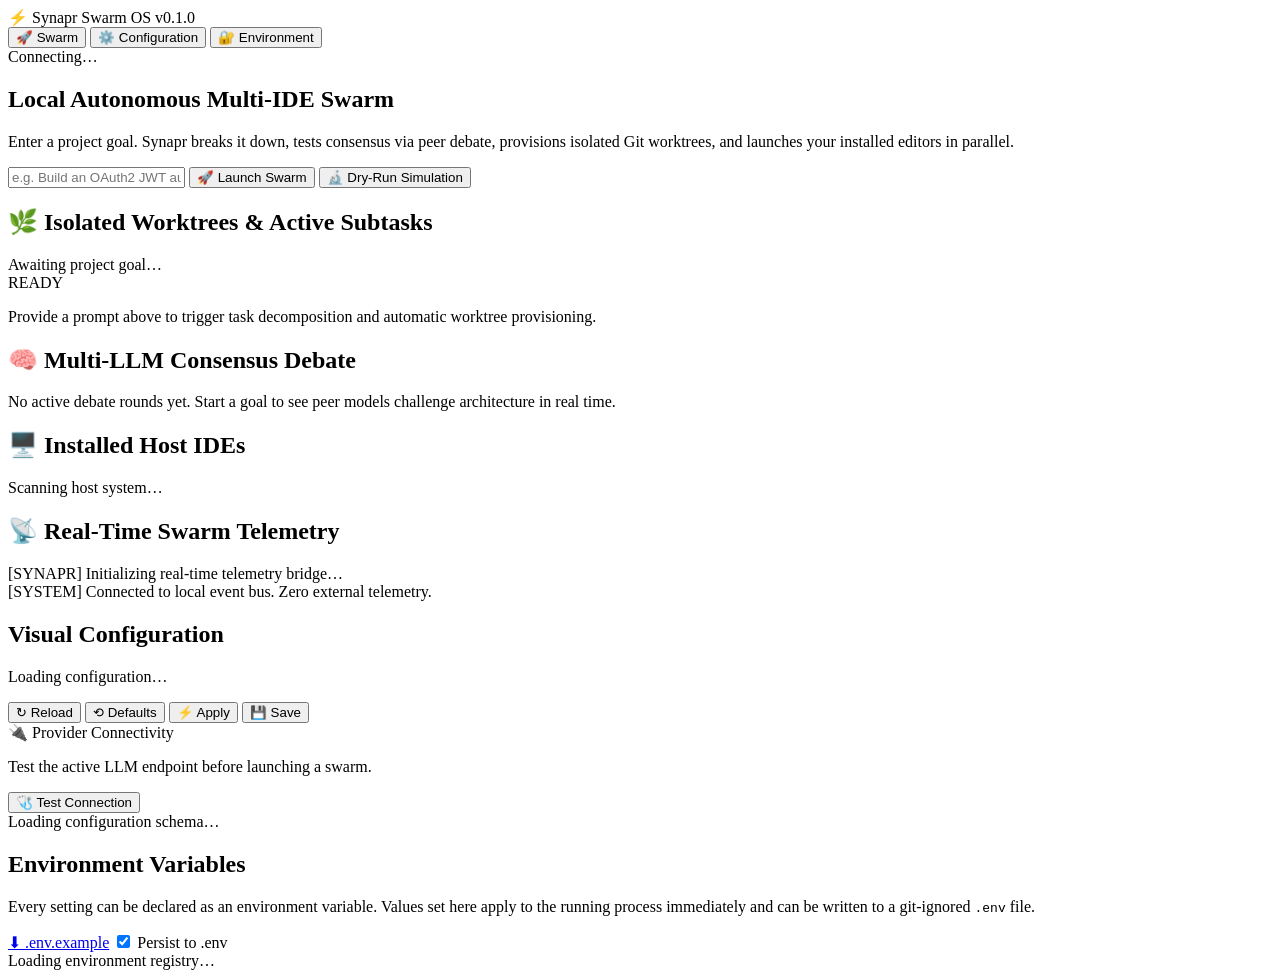
==== synapr/web/static/index.html @ 5b34129c "feat(web): add visual configuration to the live dashboard - New Configuration and Environment tabs r" ====
<!DOCTYPE html>
<html lang="en">
<head>
  <meta charset="UTF-8">
  <meta name="viewport" content="width=device-width, initial-scale=1.0">
  <title>Synapr ⚡ Local Multi-IDE AI Swarm</title>
  <!-- 100% local assets: no external fonts, CDNs or trackers are ever requested. -->
  <link rel="stylesheet" href="/assets/styles.css">
</head>
<body>
  <header class="navbar">
    <div class="brand">
      <span class="brand-mark">⚡ Synapr Swarm OS</span>
      <span class="brand-version" id="brand-version">v0.1.0</span>
    </div>

    <nav class="tabs" role="tablist">
      <button class="tab is-active" role="tab" data-view="swarm">🚀 Swarm</button>
      <button class="tab" role="tab" data-view="config">⚙️ Configuration</button>
      <button class="tab" role="tab" data-view="env">🔐 Environment</button>
    </nav>

    <div class="badge-status" id="status-badge" title="Active LLM provider and base branch">
      <span class="badge-pulse"></span>
      <span id="system-status-text">Connecting…</span>
    </div>
  </header>

  <main class="container">
    <!-- ───────────────────────────── Swarm view ───────────────────────────── -->
    <section class="view is-active" id="view-swarm">
      <div class="hero-panel">
        <h1 class="hero-title">Local Autonomous Multi-IDE Swarm</h1>
        <p class="hero-sub">
          Enter a project goal. Synapr breaks it down, tests consensus via peer debate,
          provisions isolated Git worktrees, and launches your installed editors in parallel.
        </p>
        <div class="input-row">
          <input type="text" id="goal-input" class="goal-input"
                 placeholder="e.g. Build an OAuth2 JWT authentication layer with Redis rate-limiting and unit tests">
          <button class="btn btn-primary" id="btn-launch">🚀 Launch Swarm</button>
          <button class="btn btn-secondary" id="btn-dry-run">🔬 Dry-Run Simulation</button>
        </div>
      </div>

      <div class="grid-2">
        <div>
          <h2 class="section-title">🌿 Isolated Worktrees &amp; Active Subtasks</h2>
          <div id="tasks-container">
            <div class="task-card">
              <div class="task-header">
                <div class="task-title">Awaiting project goal…</div>
                <span class="tag tag-vscode">READY</span>
              </div>
              <p class="muted">
                Provide a prompt above to trigger task decomposition and automatic worktree provisioning.
              </p>
            </div>
          </div>

          <h2 class="section-title mt">🧠 Multi-LLM Consensus Debate</h2>
          <div class="card" id="debate-panel">
            <p class="muted">No active debate rounds yet. Start a goal to see peer models challenge
              architecture in real time.</p>
          </div>
        </div>

        <div>
          <h2 class="section-title">🖥️ Installed Host IDEs</h2>
          <div class="card compact" id="editors-container">
            <div class="muted small">Scanning host system…</div>
          </div>

          <h2 class="section-title">📡 Real-Time Swarm Telemetry</h2>
          <div class="terminal-box" id="terminal-logs">
            <div class="terminal-line log-info">[SYNAPR] Initializing real-time telemetry bridge…</div>
            <div class="terminal-line log-success">[SYSTEM] Connected to local event bus. Zero external telemetry.</div>
          </div>
        </div>
      </div>
    </section>

    <!-- ────────────────────────── Configuration view ────────────────────────── -->
    <section class="view" id="view-config">
      <div class="hero-panel slim">
        <div class="hero-row">
          <div>
            <h1 class="hero-title">Visual Configuration</h1>
            <p class="hero-sub" id="config-source">Loading configuration…</p>
          </div>
          <div class="action-row">
            <button class="btn btn-ghost" id="btn-config-reload" title="Discard changes and reload from disk">↻ Reload</button>
            <button class="btn btn-ghost" id="btn-config-reset" title="Restore built-in defaults">⟲ Defaults</button>
            <button class="btn btn-secondary" id="btn-config-apply" title="Apply to the running process without writing a file">⚡ Apply</button>
            <button class="btn btn-primary" id="btn-config-save" title="Apply and write synapr.config.json">💾 Save</button>
          </div>
        </div>
        <div class="notice" id="config-dirty" hidden>You have unsaved changes.</div>
        <div class="notice notice-warn" id="config-errors" hidden></div>
      </div>

      <div class="card provider-card">
        <div class="provider-row">
          <div>
            <div class="section-title compact">🔌 Provider Connectivity</div>
            <p class="muted small" id="provider-detail">Test the active LLM endpoint before launching a swarm.</p>
          </div>
          <button class="btn btn-secondary" id="btn-test-provider">🩺 Test Connection</button>
        </div>
      </div>

      <div id="config-sections" class="config-sections">
        <div class="card"><div class="muted">Loading configuration schema…</div></div>
      </div>
    </section>

    <!-- ─────────────────────────── Environment view ─────────────────────────── -->
    <section class="view" id="view-env">
      <div class="hero-panel slim">
        <div class="hero-row">
          <div>
            <h1 class="hero-title">Environment Variables</h1>
            <p class="hero-sub">
              Every setting can be declared as an environment variable. Values set here apply to the
              running process immediately and can be written to a git-ignored <code>.env</code> file.
            </p>
          </div>
          <div class="action-row">
            <a class="btn btn-ghost" href="/api/config/env/example" download=".env.example">⬇ .env.example</a>
            <label class="switch" title="Also write the variables to the project .env file">
              <input type="checkbox" id="env-persist" checked>
              <span>Persist to .env</span>
            </label>
          </div>
        </div>
      </div>
      <div class="card" id="env-table-card">
        <div class="muted">Loading environment registry…</div>
      </div>
    </section>
  </main>

  <div class="toast-stack" id="toast-stack" aria-live="polite"></div>
  <script src="/assets/app.js"></script>
</body>
</html>
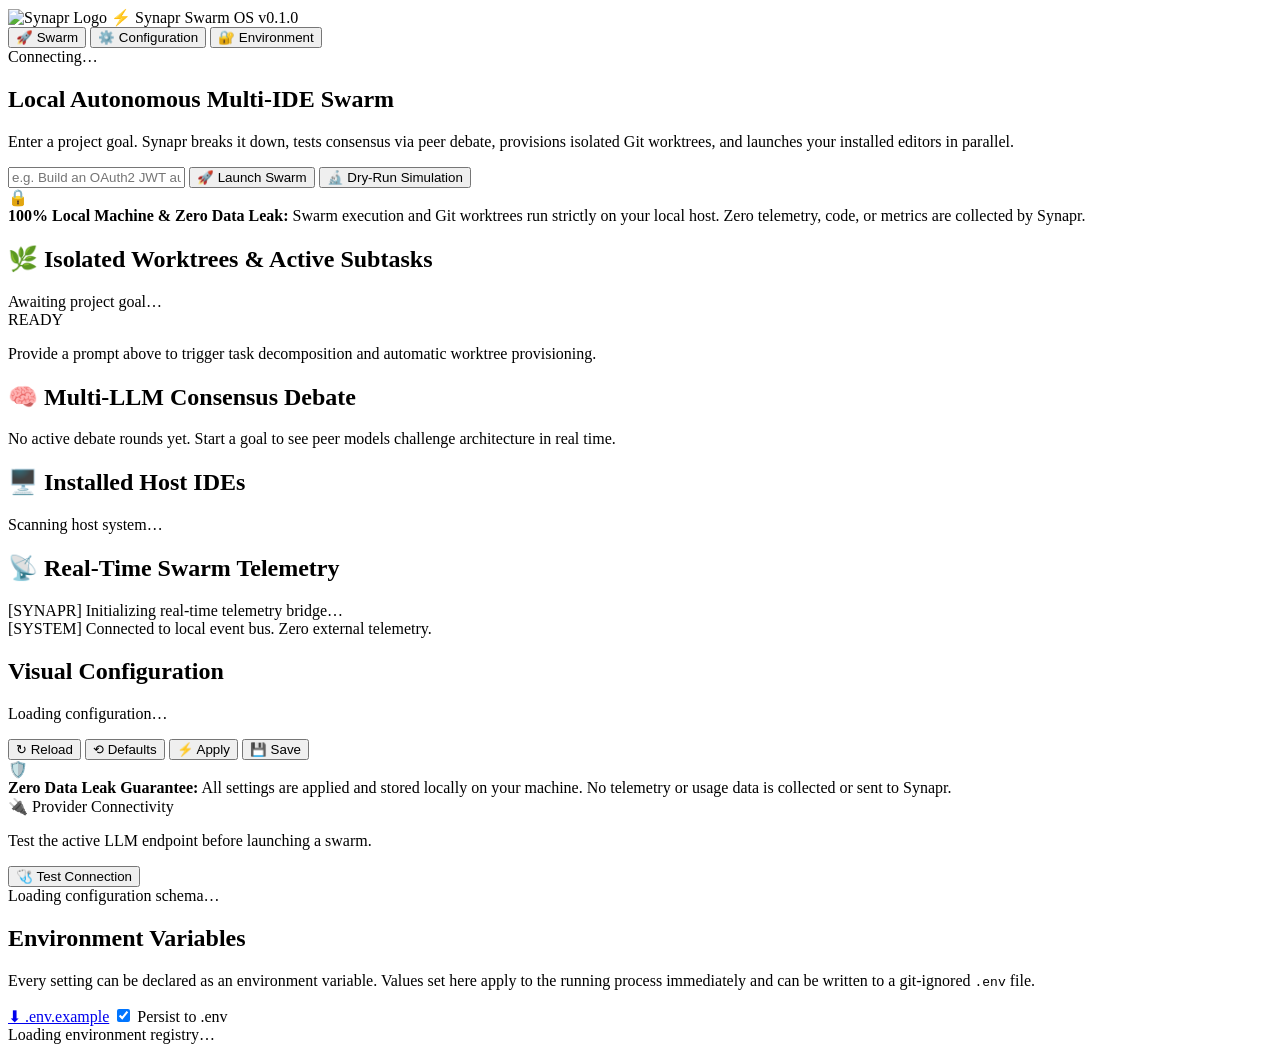
==== commit 6eb66d93: "feat: add multi-platform packaging, Inno Setup installer, app icon, and release workflow" ====
--- a/synapr/web/static/index.html
+++ b/synapr/web/static/index.html
@@ -5,11 +5,13 @@
   <meta name="viewport" content="width=device-width, initial-scale=1.0">
   <title>Synapr ⚡ Local Multi-IDE AI Swarm</title>
   <!-- 100% local assets: no external fonts, CDNs or trackers are ever requested. -->
+  <link rel="icon" type="image/x-icon" href="/assets/image.ico">
   <link rel="stylesheet" href="/assets/styles.css">
 </head>
 <body>
   <header class="navbar">
     <div class="brand">
+      <img src="/assets/image.ico" alt="Synapr Logo" class="brand-logo" width="28" height="28">
       <span class="brand-mark">⚡ Synapr Swarm OS</span>
       <span class="brand-version" id="brand-version">v0.1.0</span>
     </div>
@@ -41,6 +43,11 @@
           <button class="btn btn-primary" id="btn-launch">🚀 Launch Swarm</button>
           <button class="btn btn-secondary" id="btn-dry-run">🔬 Dry-Run Simulation</button>
         </div>
+      </div>
+
+      <div class="airgap-banner">
+        <span class="airgap-icon">🔒</span>
+        <div><strong>100% Local Machine &amp; Zero Data Leak:</strong> Swarm execution and Git worktrees run strictly on your local host. Zero telemetry, code, or metrics are collected by Synapr.</div>
       </div>
 
       <div class="grid-2">
@@ -99,6 +106,11 @@
         <div class="notice notice-warn" id="config-errors" hidden></div>
       </div>
 
+      <div class="airgap-banner">
+        <span class="airgap-icon">🛡️</span>
+        <div><strong>Zero Data Leak Guarantee:</strong> All settings are applied and stored locally on your machine. No telemetry or usage data is collected or sent to Synapr.</div>
+      </div>
+
       <div class="card provider-card">
         <div class="provider-row">
           <div>
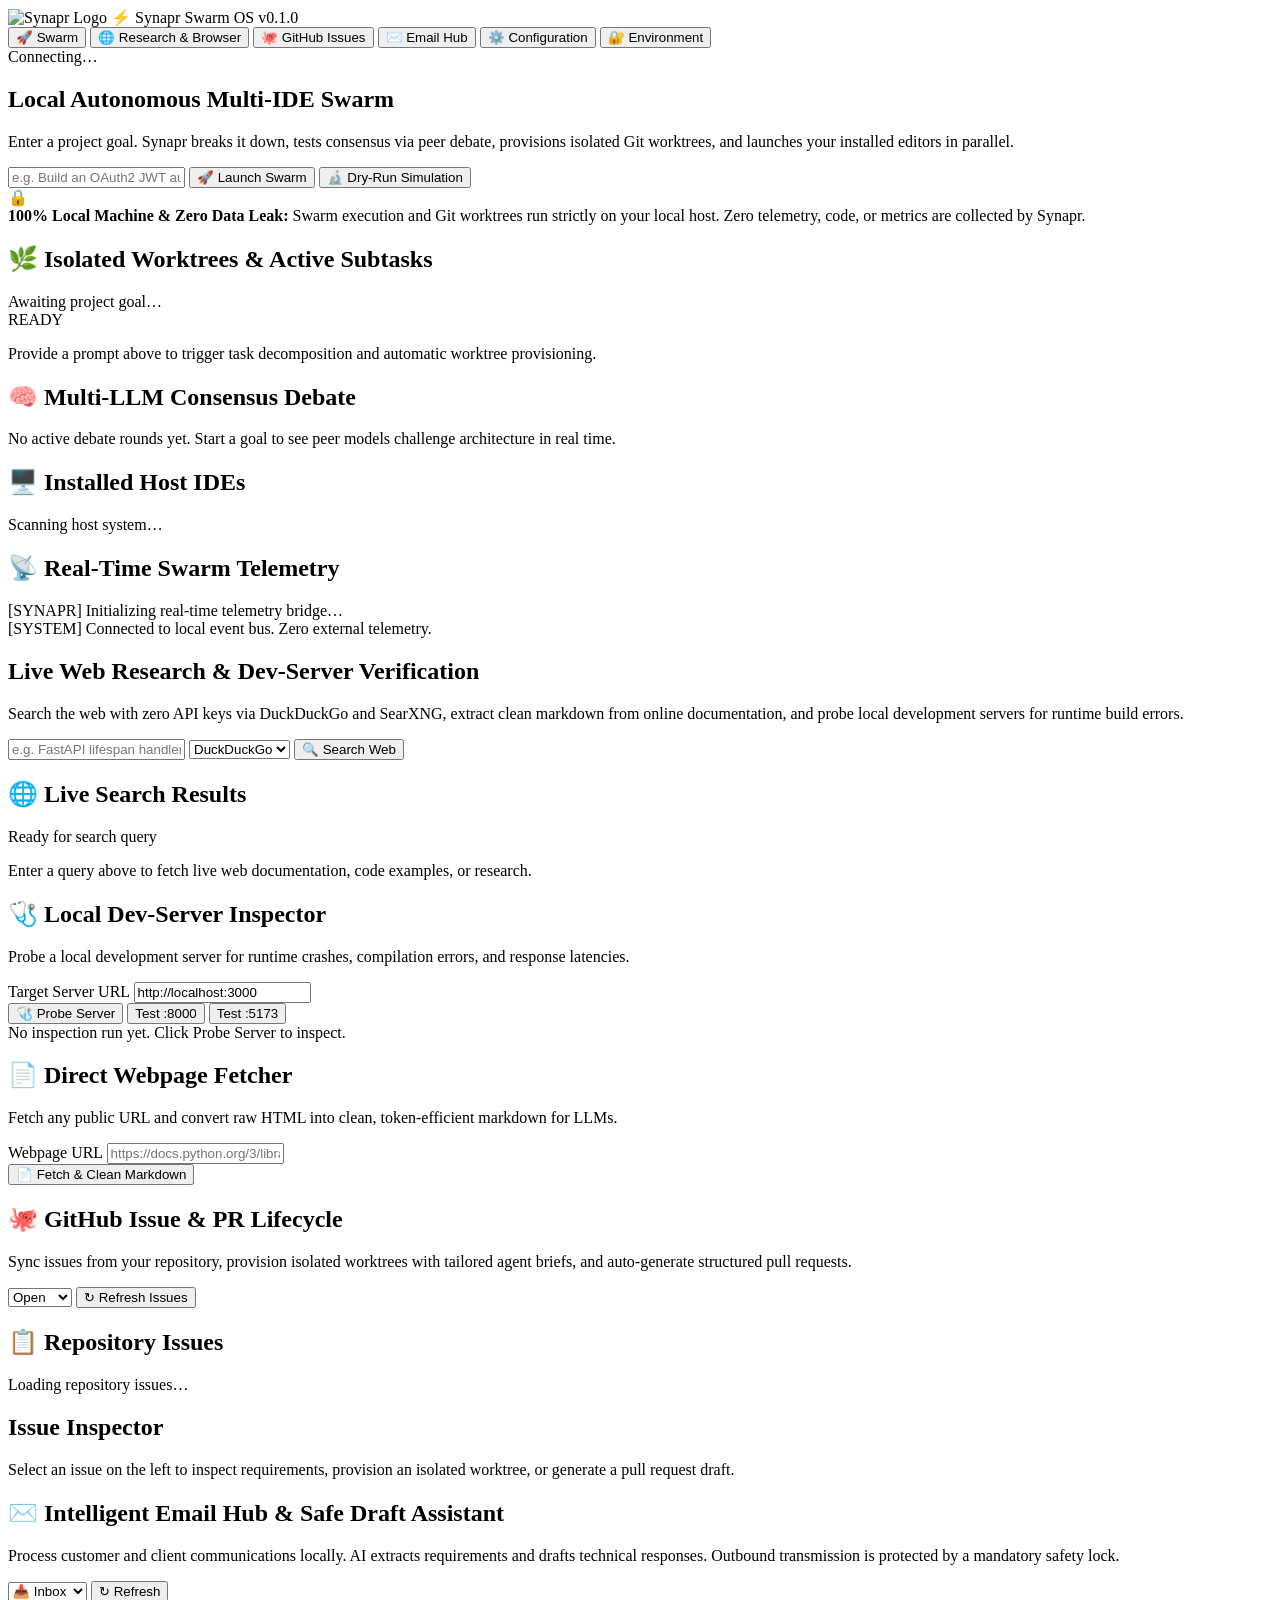
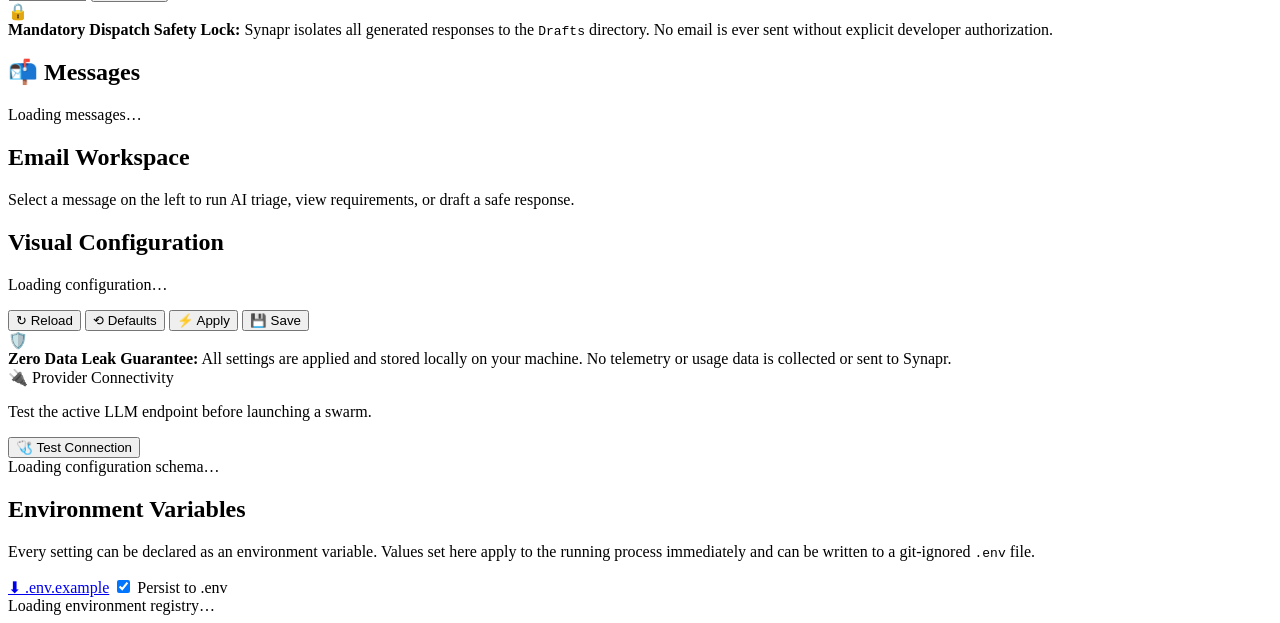
==== commit f8658643: "feat: implement web research search engine, email gateway, and github issue tracker - FUTURE_EXPANSI" ====
--- a/synapr/web/static/index.html
+++ b/synapr/web/static/index.html
@@ -18,6 +18,9 @@
 
     <nav class="tabs" role="tablist">
       <button class="tab is-active" role="tab" data-view="swarm">🚀 Swarm</button>
+      <button class="tab" role="tab" data-view="research">🌐 Research &amp; Browser</button>
+      <button class="tab" role="tab" data-view="github">🐙 GitHub Issues</button>
+      <button class="tab" role="tab" data-view="email">✉️ Email Hub</button>
       <button class="tab" role="tab" data-view="config">⚙️ Configuration</button>
       <button class="tab" role="tab" data-view="env">🔐 Environment</button>
     </nav>
@@ -87,6 +90,170 @@
       </div>
     </section>
 
+    <!-- ────────────────────────── Research & Browser view ────────────────────────── -->
+    <section class="view" id="view-research">
+      <div class="hero-panel">
+        <h1 class="hero-title">Live Web Research &amp; Dev-Server Verification</h1>
+        <p class="hero-sub">
+          Search the web with zero API keys via DuckDuckGo and SearXNG, extract clean markdown from online documentation,
+          and probe local development servers for runtime build errors.
+        </p>
+        <div class="input-row">
+          <input type="text" id="search-input" class="goal-input" placeholder="e.g. FastAPI lifespan handlers vs startup events or React 19 useActionState">
+          <select id="search-engine" class="select" style="max-width: 170px;">
+            <option value="duckduckgo">DuckDuckGo</option>
+            <option value="searxng">SearXNG</option>
+          </select>
+          <button class="btn btn-primary" id="btn-search">🔍 Search Web</button>
+        </div>
+      </div>
+
+      <div class="grid-2">
+        <div>
+          <div class="card">
+            <div class="card-head-row">
+              <h2 class="section-title compact">🌐 Live Search Results</h2>
+              <span class="muted small" id="search-status-text">Ready for search query</span>
+            </div>
+            <div id="search-results-container" class="results-container">
+              <p class="muted">Enter a query above to fetch live web documentation, code examples, or research.</p>
+            </div>
+          </div>
+
+          <div class="card" id="article-reader-card" style="display: none;">
+            <div class="card-head-row">
+              <h3 class="section-title compact" id="reader-title">📄 Webpage Reader</h3>
+              <div class="action-row">
+                <button class="btn btn-ghost btn-sm" id="btn-copy-markdown">📋 Copy Markdown</button>
+                <button class="btn btn-secondary btn-sm" id="btn-feed-swarm">🚀 Feed to Swarm</button>
+                <button class="btn btn-ghost btn-sm" id="btn-close-reader">✕ Close</button>
+              </div>
+            </div>
+            <div class="reader-meta" id="reader-meta"></div>
+            <pre class="reader-content" id="reader-content"></pre>
+          </div>
+        </div>
+
+        <div>
+          <div class="card">
+            <h2 class="section-title">🩺 Local Dev-Server Inspector</h2>
+            <p class="muted small mb">Probe a local development server for runtime crashes, compilation errors, and response latencies.</p>
+            <div class="field">
+              <label class="field-label" for="localhost-url">Target Server URL</label>
+              <input type="text" id="localhost-url" class="input" value="http://localhost:3000">
+            </div>
+            <div class="action-row mt">
+              <button class="btn btn-secondary" id="btn-probe-localhost">🩺 Probe Server</button>
+              <button class="btn btn-ghost" id="btn-probe-8000">Test :8000</button>
+              <button class="btn btn-ghost" id="btn-probe-5173">Test :5173</button>
+            </div>
+            <div id="localhost-result-box" class="probe-box mt">
+              <div class="muted small">No inspection run yet. Click Probe Server to inspect.</div>
+            </div>
+          </div>
+
+          <div class="card">
+            <h2 class="section-title">📄 Direct Webpage Fetcher</h2>
+            <p class="muted small mb">Fetch any public URL and convert raw HTML into clean, token-efficient markdown for LLMs.</p>
+            <div class="field">
+              <label class="field-label" for="fetch-url-input">Webpage URL</label>
+              <input type="text" id="fetch-url-input" class="input" placeholder="https://docs.python.org/3/library/asyncio.html">
+            </div>
+            <div class="action-row mt">
+              <button class="btn btn-primary" id="btn-fetch-url">📄 Fetch &amp; Clean Markdown</button>
+            </div>
+          </div>
+        </div>
+      </div>
+    </section>
+
+    <!-- ────────────────────────── GitHub Issues view ────────────────────────── -->
+    <section class="view" id="view-github">
+      <div class="hero-panel slim">
+        <div class="hero-row">
+          <div>
+            <h1 class="hero-title">🐙 GitHub Issue &amp; PR Lifecycle</h1>
+            <p class="hero-sub">
+              Sync issues from your repository, provision isolated worktrees with tailored agent briefs,
+              and auto-generate structured pull requests.
+            </p>
+          </div>
+          <div class="action-row">
+            <select id="github-state-filter" class="select" style="max-width: 130px;">
+              <option value="open">Open</option>
+              <option value="closed">Closed</option>
+              <option value="all">All</option>
+            </select>
+            <button class="btn btn-secondary" id="btn-refresh-issues">↻ Refresh Issues</button>
+          </div>
+        </div>
+      </div>
+
+      <div class="grid-2">
+        <div>
+          <h2 class="section-title">📋 Repository Issues</h2>
+          <div id="github-issues-container">
+            <div class="card"><div class="muted">Loading repository issues…</div></div>
+          </div>
+        </div>
+
+        <div>
+          <div class="card sticky-panel" id="github-detail-panel">
+            <h2 class="section-title" id="github-detail-title">Issue Inspector</h2>
+            <div id="github-detail-body">
+              <p class="muted">Select an issue on the left to inspect requirements, provision an isolated worktree, or generate a pull request draft.</p>
+            </div>
+          </div>
+        </div>
+      </div>
+    </section>
+
+    <!-- ─────────────────────────── Email Hub view ─────────────────────────── -->
+    <section class="view" id="view-email">
+      <div class="hero-panel slim">
+        <div class="hero-row">
+          <div>
+            <h1 class="hero-title">✉️ Intelligent Email Hub &amp; Safe Draft Assistant</h1>
+            <p class="hero-sub">
+              Process customer and client communications locally. AI extracts requirements and drafts technical responses.
+              Outbound transmission is protected by a mandatory safety lock.
+            </p>
+          </div>
+          <div class="action-row">
+            <select id="mail-folder-select" class="select" style="max-width: 130px;">
+              <option value="inbox">📥 Inbox</option>
+              <option value="drafts">📝 Drafts</option>
+              <option value="sent">📤 Sent</option>
+            </select>
+            <button class="btn btn-secondary" id="btn-refresh-mail">↻ Refresh</button>
+          </div>
+        </div>
+      </div>
+
+      <div class="airgap-banner">
+        <span class="airgap-icon">🔒</span>
+        <div><strong>Mandatory Dispatch Safety Lock:</strong> Synapr isolates all generated responses to the <code>Drafts</code> directory. No email is ever sent without explicit developer authorization.</div>
+      </div>
+
+      <div class="grid-2">
+        <div>
+          <h2 class="section-title">📬 Messages</h2>
+          <div id="mail-list-container">
+            <div class="card"><div class="muted">Loading messages…</div></div>
+          </div>
+        </div>
+
+        <div>
+          <div class="card sticky-panel" id="mail-detail-panel">
+            <h2 class="section-title" id="mail-detail-title">Email Workspace</h2>
+            <div id="mail-detail-body">
+              <p class="muted">Select a message on the left to run AI triage, view requirements, or draft a safe response.</p>
+            </div>
+          </div>
+        </div>
+      </div>
+    </section>
+
     <!-- ────────────────────────── Configuration view ────────────────────────── -->
     <section class="view" id="view-config">
       <div class="hero-panel slim">
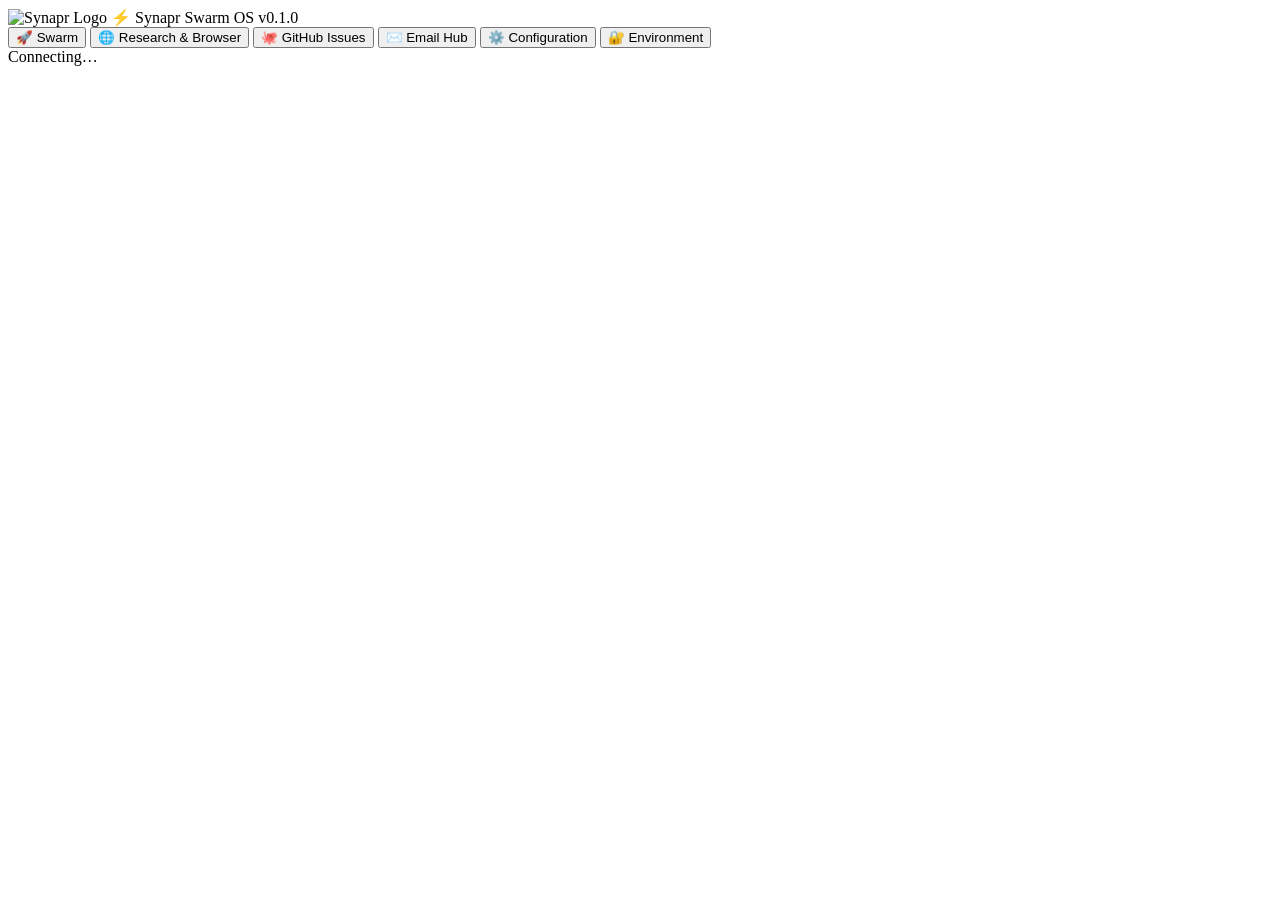
==== commit 2a66e9b2: "refactor: modularize oversized components Co-authored-by: arena-agent <297053741+arena-agent@users.n" ====
--- a/synapr/web/static/index.html
+++ b/synapr/web/static/index.html
@@ -7,6 +7,7 @@
   <!-- 100% local assets: no external fonts, CDNs or trackers are ever requested. -->
   <link rel="icon" type="image/x-icon" href="/assets/image.ico">
   <link rel="stylesheet" href="/assets/styles.css">
+  <link rel="stylesheet" href="/assets/styles-views.css">
 </head>
 <body>
   <header class="navbar">
@@ -32,294 +33,23 @@
   </header>
 
   <main class="container">
-    <!-- ───────────────────────────── Swarm view ───────────────────────────── -->
-    <section class="view is-active" id="view-swarm">
-      <div class="hero-panel">
-        <h1 class="hero-title">Local Autonomous Multi-IDE Swarm</h1>
-        <p class="hero-sub">
-          Enter a project goal. Synapr breaks it down, tests consensus via peer debate,
-          provisions isolated Git worktrees, and launches your installed editors in parallel.
-        </p>
-        <div class="input-row">
-          <input type="text" id="goal-input" class="goal-input"
-                 placeholder="e.g. Build an OAuth2 JWT authentication layer with Redis rate-limiting and unit tests">
-          <button class="btn btn-primary" id="btn-launch">🚀 Launch Swarm</button>
-          <button class="btn btn-secondary" id="btn-dry-run">🔬 Dry-Run Simulation</button>
-        </div>
-      </div>
-
-      <div class="airgap-banner">
-        <span class="airgap-icon">🔒</span>
-        <div><strong>100% Local Machine &amp; Zero Data Leak:</strong> Swarm execution and Git worktrees run strictly on your local host. Zero telemetry, code, or metrics are collected by Synapr.</div>
-      </div>
-
-      <div class="grid-2">
-        <div>
-          <h2 class="section-title">🌿 Isolated Worktrees &amp; Active Subtasks</h2>
-          <div id="tasks-container">
-            <div class="task-card">
-              <div class="task-header">
-                <div class="task-title">Awaiting project goal…</div>
-                <span class="tag tag-vscode">READY</span>
-              </div>
-              <p class="muted">
-                Provide a prompt above to trigger task decomposition and automatic worktree provisioning.
-              </p>
-            </div>
-          </div>
-
-          <h2 class="section-title mt">🧠 Multi-LLM Consensus Debate</h2>
-          <div class="card" id="debate-panel">
-            <p class="muted">No active debate rounds yet. Start a goal to see peer models challenge
-              architecture in real time.</p>
-          </div>
-        </div>
-
-        <div>
-          <h2 class="section-title">🖥️ Installed Host IDEs</h2>
-          <div class="card compact" id="editors-container">
-            <div class="muted small">Scanning host system…</div>
-          </div>
-
-          <h2 class="section-title">📡 Real-Time Swarm Telemetry</h2>
-          <div class="terminal-box" id="terminal-logs">
-            <div class="terminal-line log-info">[SYNAPR] Initializing real-time telemetry bridge…</div>
-            <div class="terminal-line log-success">[SYSTEM] Connected to local event bus. Zero external telemetry.</div>
-          </div>
-        </div>
-      </div>
-    </section>
-
-    <!-- ────────────────────────── Research & Browser view ────────────────────────── -->
-    <section class="view" id="view-research">
-      <div class="hero-panel">
-        <h1 class="hero-title">Live Web Research &amp; Dev-Server Verification</h1>
-        <p class="hero-sub">
-          Search the web with zero API keys via DuckDuckGo and SearXNG, extract clean markdown from online documentation,
-          and probe local development servers for runtime build errors.
-        </p>
-        <div class="input-row">
-          <input type="text" id="search-input" class="goal-input" placeholder="e.g. FastAPI lifespan handlers vs startup events or React 19 useActionState">
-          <select id="search-engine" class="select" style="max-width: 170px;">
-            <option value="duckduckgo">DuckDuckGo</option>
-            <option value="searxng">SearXNG</option>
-          </select>
-          <button class="btn btn-primary" id="btn-search">🔍 Search Web</button>
-        </div>
-      </div>
-
-      <div class="grid-2">
-        <div>
-          <div class="card">
-            <div class="card-head-row">
-              <h2 class="section-title compact">🌐 Live Search Results</h2>
-              <span class="muted small" id="search-status-text">Ready for search query</span>
-            </div>
-            <div id="search-results-container" class="results-container">
-              <p class="muted">Enter a query above to fetch live web documentation, code examples, or research.</p>
-            </div>
-          </div>
-
-          <div class="card" id="article-reader-card" style="display: none;">
-            <div class="card-head-row">
-              <h3 class="section-title compact" id="reader-title">📄 Webpage Reader</h3>
-              <div class="action-row">
-                <button class="btn btn-ghost btn-sm" id="btn-copy-markdown">📋 Copy Markdown</button>
-                <button class="btn btn-secondary btn-sm" id="btn-feed-swarm">🚀 Feed to Swarm</button>
-                <button class="btn btn-ghost btn-sm" id="btn-close-reader">✕ Close</button>
-              </div>
-            </div>
-            <div class="reader-meta" id="reader-meta"></div>
-            <pre class="reader-content" id="reader-content"></pre>
-          </div>
-        </div>
-
-        <div>
-          <div class="card">
-            <h2 class="section-title">🩺 Local Dev-Server Inspector</h2>
-            <p class="muted small mb">Probe a local development server for runtime crashes, compilation errors, and response latencies.</p>
-            <div class="field">
-              <label class="field-label" for="localhost-url">Target Server URL</label>
-              <input type="text" id="localhost-url" class="input" value="http://localhost:3000">
-            </div>
-            <div class="action-row mt">
-              <button class="btn btn-secondary" id="btn-probe-localhost">🩺 Probe Server</button>
-              <button class="btn btn-ghost" id="btn-probe-8000">Test :8000</button>
-              <button class="btn btn-ghost" id="btn-probe-5173">Test :5173</button>
-            </div>
-            <div id="localhost-result-box" class="probe-box mt">
-              <div class="muted small">No inspection run yet. Click Probe Server to inspect.</div>
-            </div>
-          </div>
-
-          <div class="card">
-            <h2 class="section-title">📄 Direct Webpage Fetcher</h2>
-            <p class="muted small mb">Fetch any public URL and convert raw HTML into clean, token-efficient markdown for LLMs.</p>
-            <div class="field">
-              <label class="field-label" for="fetch-url-input">Webpage URL</label>
-              <input type="text" id="fetch-url-input" class="input" placeholder="https://docs.python.org/3/library/asyncio.html">
-            </div>
-            <div class="action-row mt">
-              <button class="btn btn-primary" id="btn-fetch-url">📄 Fetch &amp; Clean Markdown</button>
-            </div>
-          </div>
-        </div>
-      </div>
-    </section>
-
-    <!-- ────────────────────────── GitHub Issues view ────────────────────────── -->
-    <section class="view" id="view-github">
-      <div class="hero-panel slim">
-        <div class="hero-row">
-          <div>
-            <h1 class="hero-title">🐙 GitHub Issue &amp; PR Lifecycle</h1>
-            <p class="hero-sub">
-              Sync issues from your repository, provision isolated worktrees with tailored agent briefs,
-              and auto-generate structured pull requests.
-            </p>
-          </div>
-          <div class="action-row">
-            <select id="github-state-filter" class="select" style="max-width: 130px;">
-              <option value="open">Open</option>
-              <option value="closed">Closed</option>
-              <option value="all">All</option>
-            </select>
-            <button class="btn btn-secondary" id="btn-refresh-issues">↻ Refresh Issues</button>
-          </div>
-        </div>
-      </div>
-
-      <div class="grid-2">
-        <div>
-          <h2 class="section-title">📋 Repository Issues</h2>
-          <div id="github-issues-container">
-            <div class="card"><div class="muted">Loading repository issues…</div></div>
-          </div>
-        </div>
-
-        <div>
-          <div class="card sticky-panel" id="github-detail-panel">
-            <h2 class="section-title" id="github-detail-title">Issue Inspector</h2>
-            <div id="github-detail-body">
-              <p class="muted">Select an issue on the left to inspect requirements, provision an isolated worktree, or generate a pull request draft.</p>
-            </div>
-          </div>
-        </div>
-      </div>
-    </section>
-
-    <!-- ─────────────────────────── Email Hub view ─────────────────────────── -->
-    <section class="view" id="view-email">
-      <div class="hero-panel slim">
-        <div class="hero-row">
-          <div>
-            <h1 class="hero-title">✉️ Intelligent Email Hub &amp; Safe Draft Assistant</h1>
-            <p class="hero-sub">
-              Process customer and client communications locally. AI extracts requirements and drafts technical responses.
-              Outbound transmission is protected by a mandatory safety lock.
-            </p>
-          </div>
-          <div class="action-row">
-            <select id="mail-folder-select" class="select" style="max-width: 130px;">
-              <option value="inbox">📥 Inbox</option>
-              <option value="drafts">📝 Drafts</option>
-              <option value="sent">📤 Sent</option>
-            </select>
-            <button class="btn btn-secondary" id="btn-refresh-mail">↻ Refresh</button>
-          </div>
-        </div>
-      </div>
-
-      <div class="airgap-banner">
-        <span class="airgap-icon">🔒</span>
-        <div><strong>Mandatory Dispatch Safety Lock:</strong> Synapr isolates all generated responses to the <code>Drafts</code> directory. No email is ever sent without explicit developer authorization.</div>
-      </div>
-
-      <div class="grid-2">
-        <div>
-          <h2 class="section-title">📬 Messages</h2>
-          <div id="mail-list-container">
-            <div class="card"><div class="muted">Loading messages…</div></div>
-          </div>
-        </div>
-
-        <div>
-          <div class="card sticky-panel" id="mail-detail-panel">
-            <h2 class="section-title" id="mail-detail-title">Email Workspace</h2>
-            <div id="mail-detail-body">
-              <p class="muted">Select a message on the left to run AI triage, view requirements, or draft a safe response.</p>
-            </div>
-          </div>
-        </div>
-      </div>
-    </section>
-
-    <!-- ────────────────────────── Configuration view ────────────────────────── -->
-    <section class="view" id="view-config">
-      <div class="hero-panel slim">
-        <div class="hero-row">
-          <div>
-            <h1 class="hero-title">Visual Configuration</h1>
-            <p class="hero-sub" id="config-source">Loading configuration…</p>
-          </div>
-          <div class="action-row">
-            <button class="btn btn-ghost" id="btn-config-reload" title="Discard changes and reload from disk">↻ Reload</button>
-            <button class="btn btn-ghost" id="btn-config-reset" title="Restore built-in defaults">⟲ Defaults</button>
-            <button class="btn btn-secondary" id="btn-config-apply" title="Apply to the running process without writing a file">⚡ Apply</button>
-            <button class="btn btn-primary" id="btn-config-save" title="Apply and write synapr.config.json">💾 Save</button>
-          </div>
-        </div>
-        <div class="notice" id="config-dirty" hidden>You have unsaved changes.</div>
-        <div class="notice notice-warn" id="config-errors" hidden></div>
-      </div>
-
-      <div class="airgap-banner">
-        <span class="airgap-icon">🛡️</span>
-        <div><strong>Zero Data Leak Guarantee:</strong> All settings are applied and stored locally on your machine. No telemetry or usage data is collected or sent to Synapr.</div>
-      </div>
-
-      <div class="card provider-card">
-        <div class="provider-row">
-          <div>
-            <div class="section-title compact">🔌 Provider Connectivity</div>
-            <p class="muted small" id="provider-detail">Test the active LLM endpoint before launching a swarm.</p>
-          </div>
-          <button class="btn btn-secondary" id="btn-test-provider">🩺 Test Connection</button>
-        </div>
-      </div>
-
-      <div id="config-sections" class="config-sections">
-        <div class="card"><div class="muted">Loading configuration schema…</div></div>
-      </div>
-    </section>
-
-    <!-- ─────────────────────────── Environment view ─────────────────────────── -->
-    <section class="view" id="view-env">
-      <div class="hero-panel slim">
-        <div class="hero-row">
-          <div>
-            <h1 class="hero-title">Environment Variables</h1>
-            <p class="hero-sub">
-              Every setting can be declared as an environment variable. Values set here apply to the
-              running process immediately and can be written to a git-ignored <code>.env</code> file.
-            </p>
-          </div>
-          <div class="action-row">
-            <a class="btn btn-ghost" href="/api/config/env/example" download=".env.example">⬇ .env.example</a>
-            <label class="switch" title="Also write the variables to the project .env file">
-              <input type="checkbox" id="env-persist" checked>
-              <span>Persist to .env</span>
-            </label>
-          </div>
-        </div>
-      </div>
-      <div class="card" id="env-table-card">
-        <div class="muted">Loading environment registry…</div>
-      </div>
-    </section>
+    <!-- SYNAPR:swarm -->
+    <!-- SYNAPR:research -->
+    <!-- SYNAPR:github -->
+    <!-- SYNAPR:email -->
+    <!-- SYNAPR:config -->
+    <!-- SYNAPR:environment -->
   </main>
 
   <div class="toast-stack" id="toast-stack" aria-live="polite"></div>
   <script src="/assets/app.js"></script>
+  <script src="/assets/swarm.js"></script>
+  <script src="/assets/config-fields.js"></script>
+  <script src="/assets/config-actions.js"></script>
+  <script src="/assets/environment.js"></script>
+  <script src="/assets/research.js"></script>
+  <script src="/assets/github.js"></script>
+  <script src="/assets/email.js"></script>
+  <script src="/assets/bootstrap.js"></script>
 </body>
 </html>
